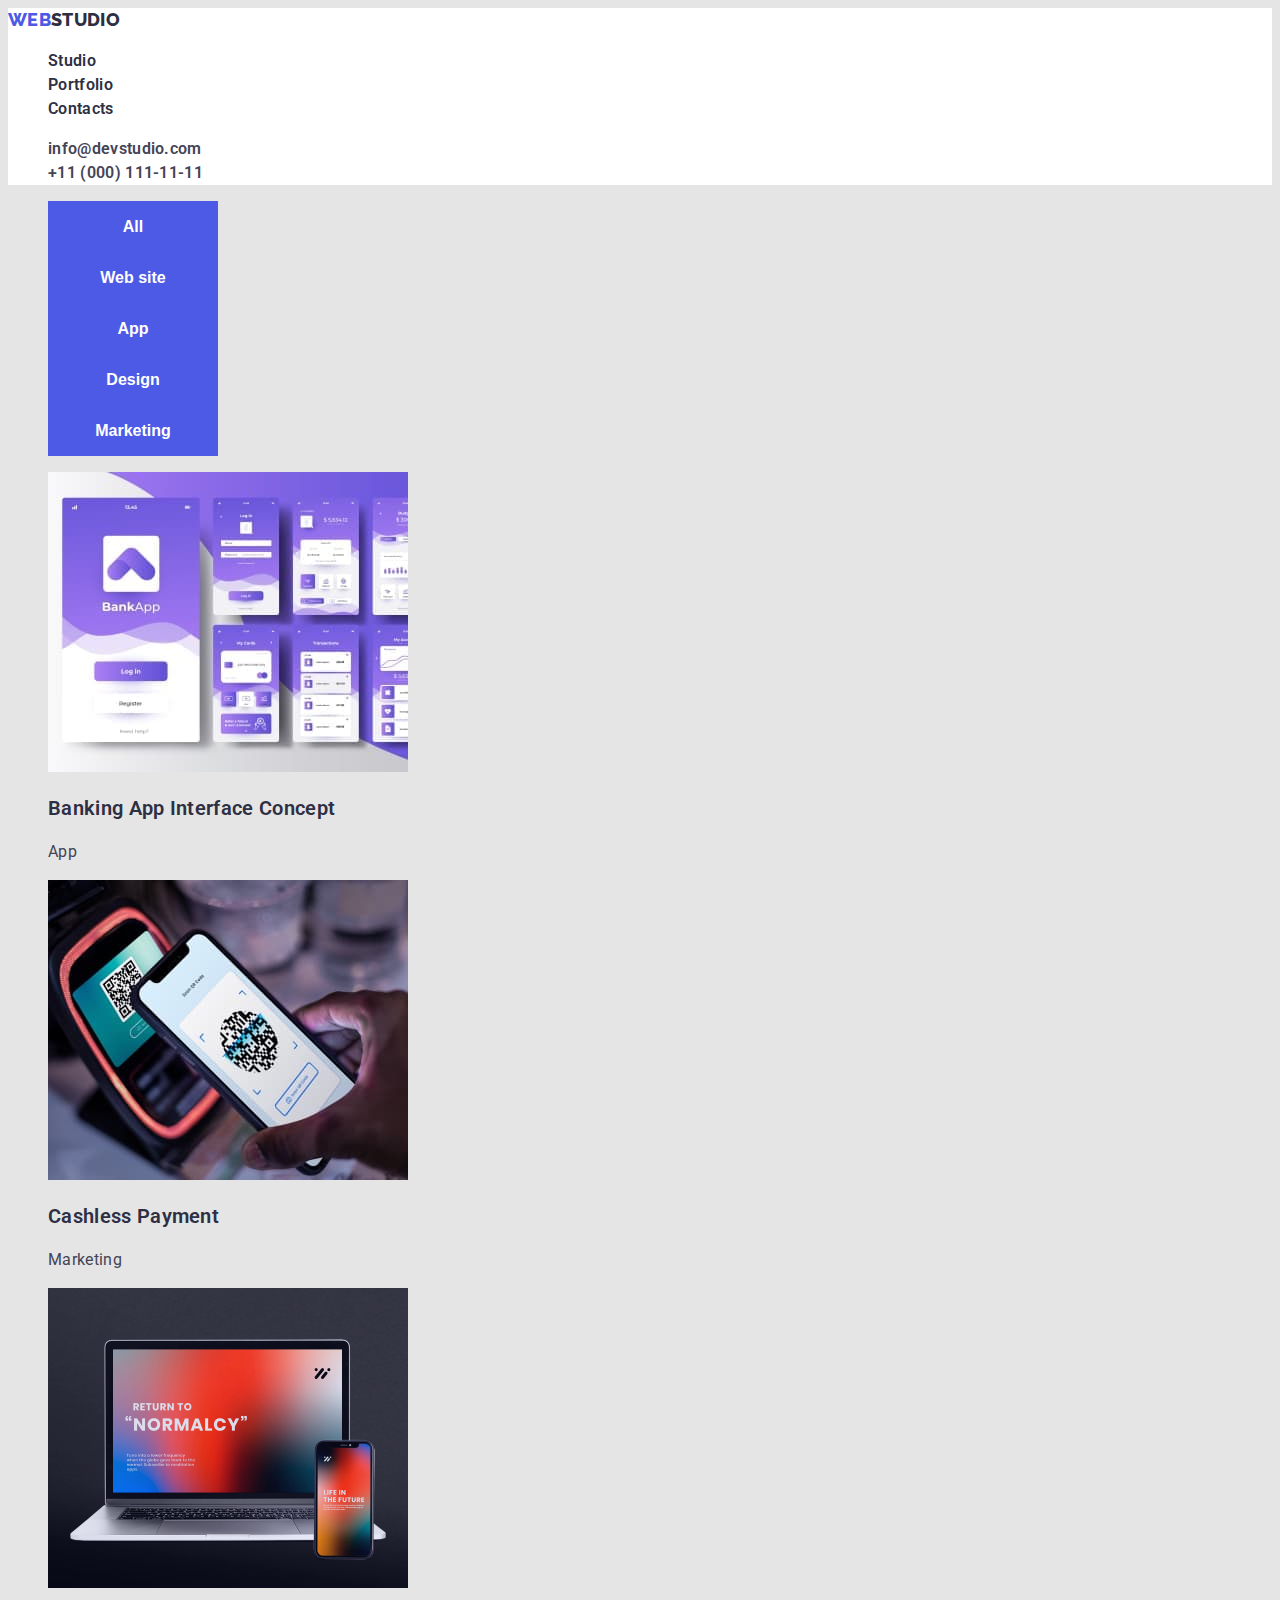
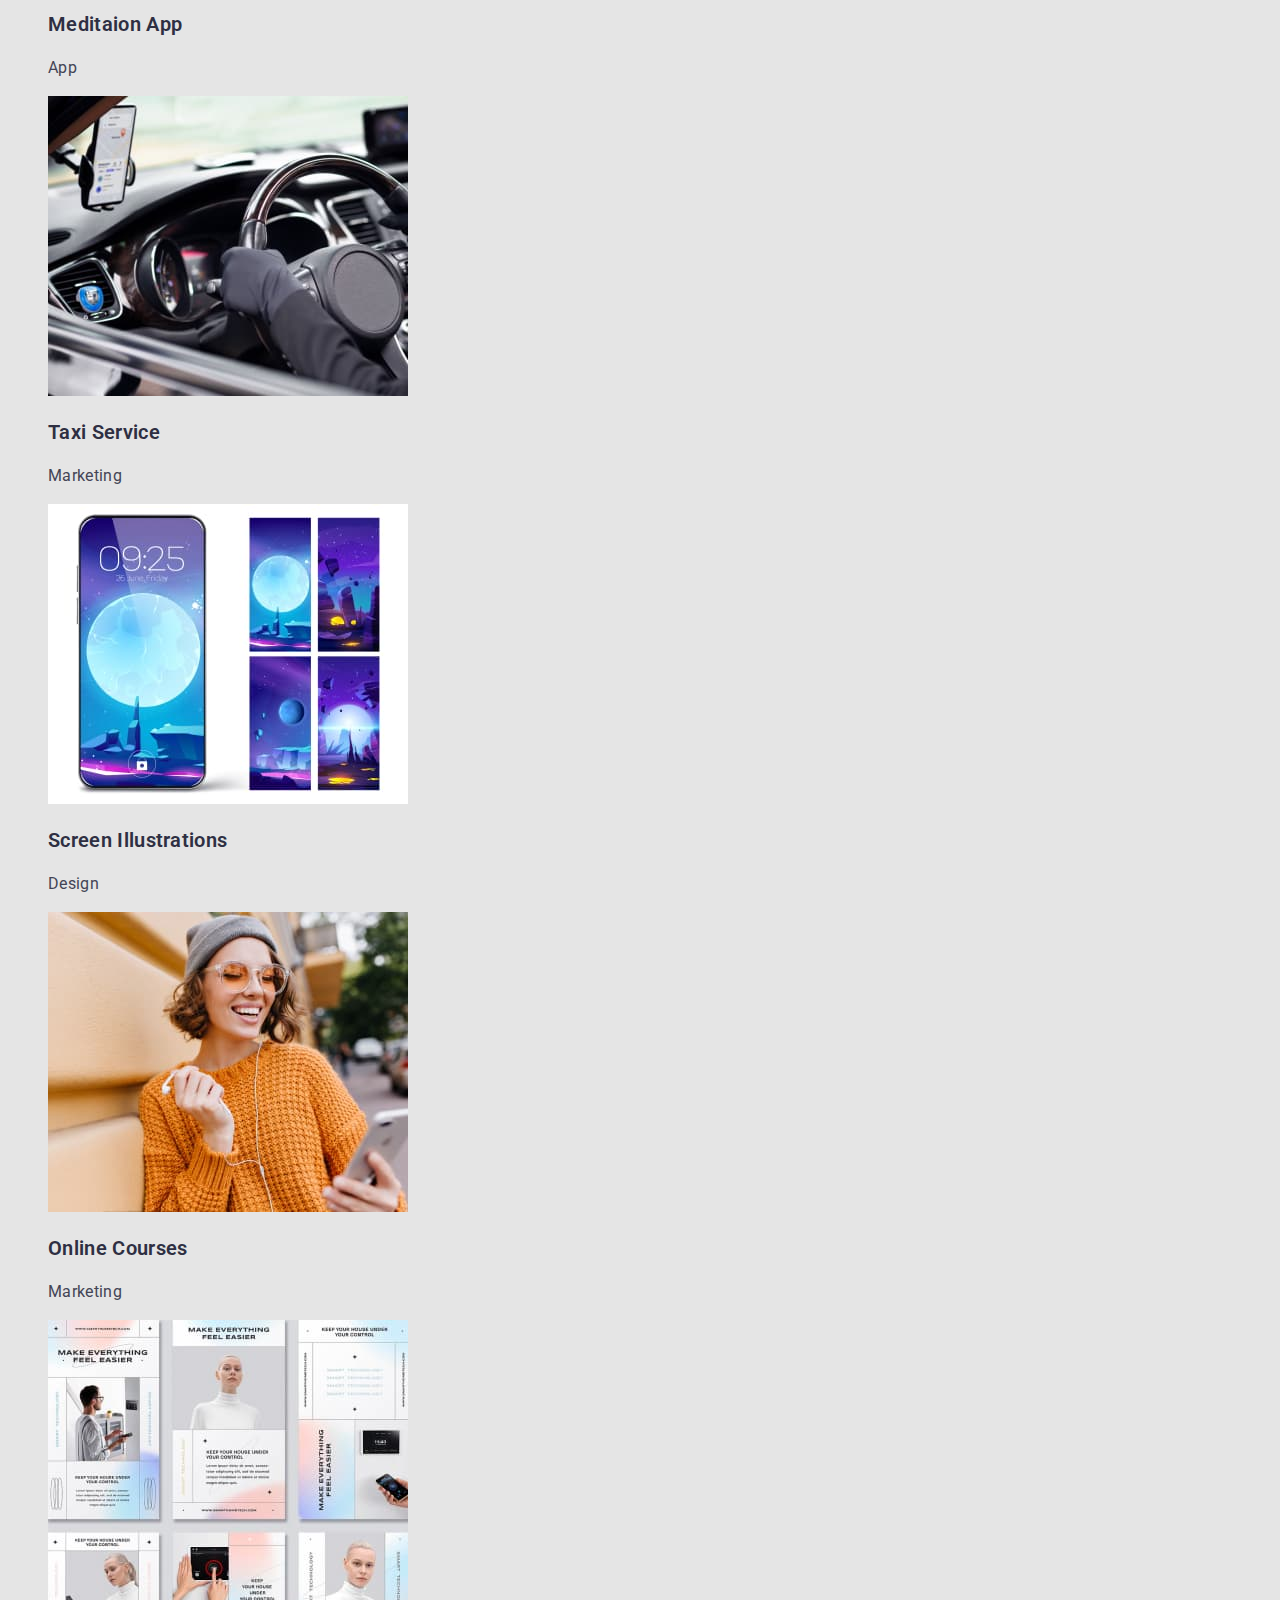
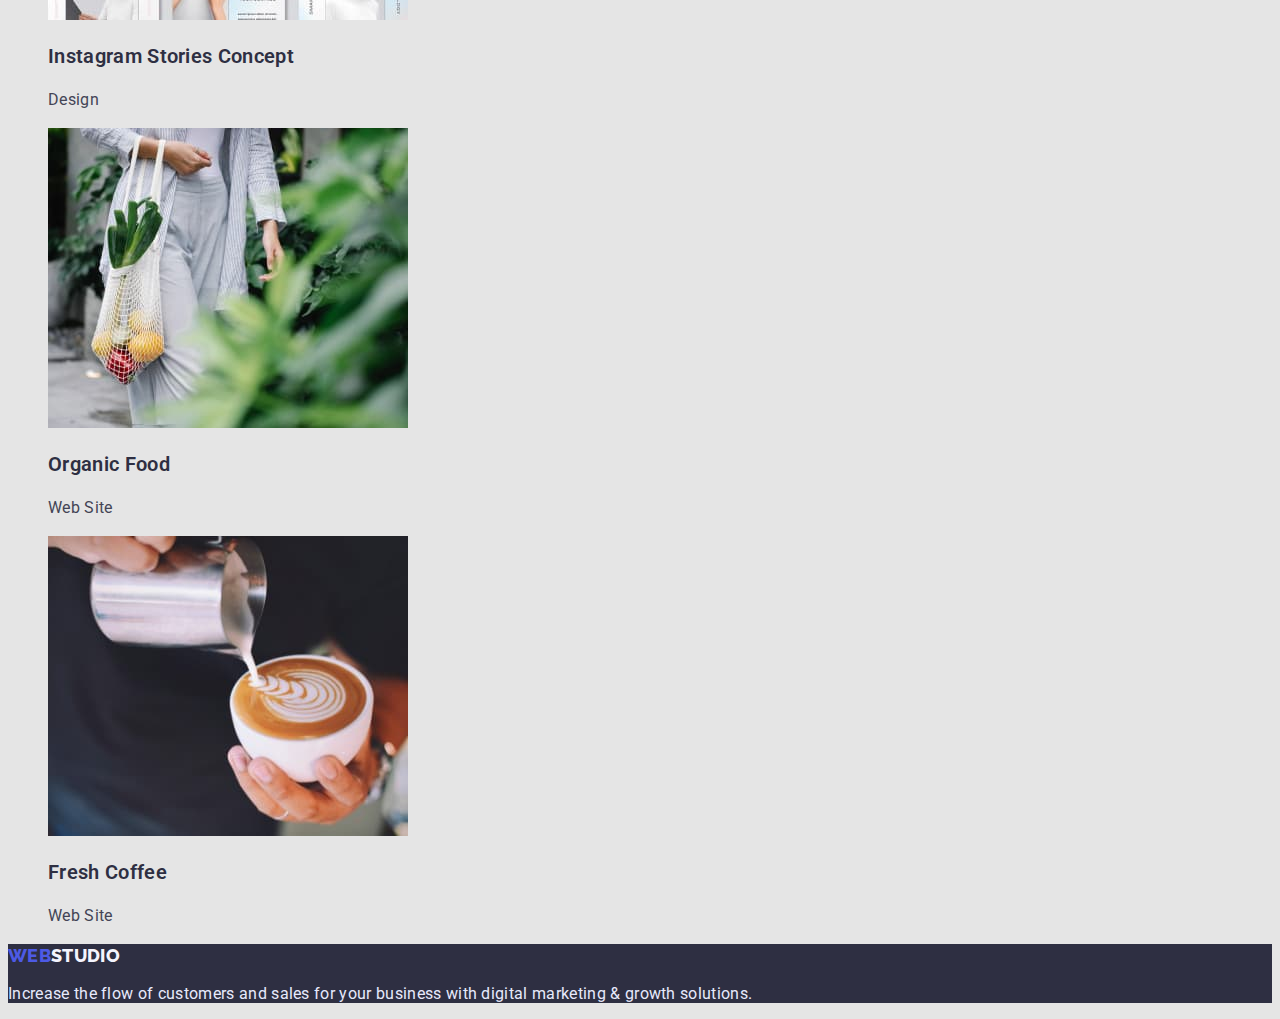
==== portfolio.html @ 7890c914 "photos and html file were added" ====
<!DOCTYPE html>
<html lang="en">
  <head>
    <meta charset="UTF-8" />
    <meta http-equiv="X-UA-Compatible" content="IE=edge" />
    <meta name="viewport" content="width=device-width, initial-scale=1.0" />
    <title>Portfolio</title>
    <link rel="stylesheet" href="./css/styles.css" />
    <link rel="preconnect" href="https://fonts.googleapis.com" />
    <link rel="preconnect" href="https://fonts.gstatic.com" crossorigin />
    <link
      href="https://fonts.googleapis.com/css2?family=Raleway:wght@700&family=Roboto:wght@400;500;700;900&display=swap"
      rel="stylesheet"
    />
  </head>
  <body>
    <header class="header">
      <nav>
        <a href="/" class="link logo"
          ><span class="first-part-logo">Web</span>Studio</a
        >
        <ul class="list">
          <li class="list-item">
            <a href="index.html" class="link">Studio</a>
          </li>
          <li class="list-item">
            <a href="./portfolio.html" class="link">Portfolio</a>
          </li>
          <li class="list-item"><a href="" class="link">Contacts</a></li>
        </ul>
      </nav>
      <address class="adress">
        <ul class="list">
          <li class="list-item">
            <a href="mailto:info@devstudio.com" class="link-contacts"
              >info@devstudio.com</a
            >
          </li>
          <li class="list-item">
            <a href="tel:+110001111111" class="link-contacts"
              >+11 (000) 111-11-11</a
            >
          </li>
        </ul>
      </address>
    </header>
    <main>
      <section>
        <h1 class="visually-hidden">filter buttons</h1>
        <ul class="list">
          <li class="list-item">
            <button type="button" class="button">All</button>
          </li>
          <li class="list-item">
            <button type="button" class="button">Web site</button>
          </li>
          <li class="list-item">
            <button type="button" class="button">App</button>
          </li>
          <li class="list-item">
            <button type="button" class="button">Design</button>
          </li>
          <li class="list-item">
            <button type="button" class="button">Marketing</button>
          </li>
        </ul>
        <ul class="list">
          <h2 class="second-priority-header visually-hidden">usage area</h2>
          <li class="list-item">
            <img src=./images/portfolioimages/bankinginterface.jpg alt="Banking
            App Interface Concept picture" width="360" height="300"/>
            <h3 class="third-priority-title">Banking App Interface Concept</h3>
            <p class="feature-text">App</p>
          </li>

          <li class="list-item">
            <img src=./images/portfolioimages/cashlesspayment.jpg alt="Banking
            App Interface Concept picture" width="360" height="300"/>
            <h3 class="third-priority-title">Cashless Payment</h3>
            <p class="feature-text">Marketing</p>
          </li>

          <li class="list-item">
            <img src=./images/portfolioimages/meditationapp.jpg alt="Banking App
            Interface Concept picture" width="360" height="300"/>
            <h3 class="third-priority-title">Meditaion App</h3>
            <p class="feature-text">App</p>
          </li>

          <li class="list-item">
            <img src=./images/portfolioimages/taxiservice.jpg alt="Banking App
            Interface Concept picture" width="360" height="300"/>
            <h3 class="third-priority-title">Taxi Service</h3>
            <p class="feature-text">Marketing</p>
          </li>

          <li class="list-item">
            <img src=./images/portfolioimages/screenillustration.jpg
            alt="Banking App Interface Concept picture" width="360"
            height="300"/>
            <h3 class="third-priority-title">Screen Illustrations</h3>
            <p class="feature-text">Design</p>
          </li>

          <li class="list-item">
            <img src=./images/portfolioimages/onlinecourses.jpg alt="Banking App
            Interface Concept picture" width="360" height="300"/>
            <h3 class="third-priority-title">Online Courses</h3>
            <p class="feature-text">Marketing</p>
          </li>

          <li class="list-item">
            <img src=./images/portfolioimages/instastories.jpg alt="Banking App
            Interface Concept picture" width="360" height="300"/>
            <h3 class="third-priority-title">Instagram Stories Concept</h3>
            <p class="feature-text">Design</p>
          </li>

          <li class="list-item">
            <img src=./images/portfolioimages/organicfood.jpg alt="Banking App
            Interface Concept picture" width="360" height="300"/>
            <h3 class="third-priority-title">Organic Food</h3>
            <p class="feature-text">Web Site</p>
          </li>
          <li class="list-item">
            <img src=./images/portfolioimages/freshcoffee.jpg alt="Banking App
            Interface Concept picture" width="360" height="300"/>
            <h3 class="third-priority-title">Fresh Coffee</h3>
            <p class="feature-text">Web Site</p>
          </li>
        </ul>
      </section>
      <footer class="footer-colors">
        <a href="/" class="link logo"
          ><span class="first-part-logo">Web</span
          ><span class="second-part-logo">Studio</span></a
        >
        <p>
          Increase the flow of customers and sales for your business with
          digital marketing & growth solutions.
        </p>
      </footer>
    </main>
  </body>
</html>
---- css/styles.css ----
/* CSS-variable */
:root {
  --main-text-color: #2e2f42;
  --main-background-color: #e5e5e5;
  --main-font-family: Roboto, sans-serif;
  --focus-color: #4d5ae5;
  --hover-color: #4d5ae5;
  --footer-background-color: #2e2f42;
}

/* body main characters */
body {
  color: var(--main-text-color);
  background-color: var(--main-background-color);
  font-family: var(--main-font-family);
  letter-spacing: 0.02em;
}

/* header */
.header {
  background-color: #ffffff;
  font-size: 16px;
  font-weight: 600;
  line-height: 1.5;
}
.logo {
  font-family: "Raleway";
  font-style: normal;
  font-weight: 800;
  font-size: 18px;
  line-height: 1.33;
  color: var(--main-text-color);
  text-transform: uppercase;
}
.first-part-logo {
  color: #4d5ae5;
}
.link {
  text-decoration: none;
  color: #2e2f42;
}
.link-contacts {
  text-decoration: none;
  color: #434455;
}
.link:hover {
  color: var(--hover-color);
}
.link:focus {
  color: var(--focus-color);
}
.link-contacts:hover {
  color: var(--hover-color);
}

.link-contacts:focus {
  color: var(--focus-color);
}

.list {
  list-style-type: none;
}
/* .list-item {
} */
.adress {
  font-size: 16px;
  line-height: 1.5;
  font-style: normal;
}
/* hero section */
.visually-hidden {
  position: absolute;
    white-space: nowrap;
    width: 1px;
    height: 1px;
    overflow: hidden;
    border: 0;
    padding: 0;
    clip: rect(0 0 0 0);
    clip-path: inset(50%);
    margin: -1px;
}
.hero {
  color: #ffffff;
  background-color: var(--footer-background-color);
  font-size: 56px;
  font-weight: 600;
  line-height: 1.07;
  text-align: center;
}
.button {
  width: 170px;
  height: 51px;
  border: none;
  --font-family: inherit;

  background: #4d5ae5;
  color: #ffffff;

  font-style: normal;
  font-weight: 600;
  font-size: 16px;
  line-height: 1.33;
}
.button:hover {
  background-color: var(--hover-color);
}
.button:focus {
  background-color: var(--focus-color);
}
.button {
  cursor: pointer;
}

/* second section */
.second-priority-title {
  font-weight: 600;
  font-size: 36px;
  line-height: 1.11;
}
.third-priority-title {
  font-weight: 600;
  font-size: 20px;
  line-height: 1.2;
}
.team-section-background-color {
  background-color: #f4f4fd;
}
.feature-text {
  color: #434455;
  font-size: 16px;
  line-height: 1.5;
}
/* footer */
.footer-colors {
  background-color: var(--footer-background-color);
  color: #e7e9fc;
}
.second-part-logo {
  color: #f4f4fd;
}
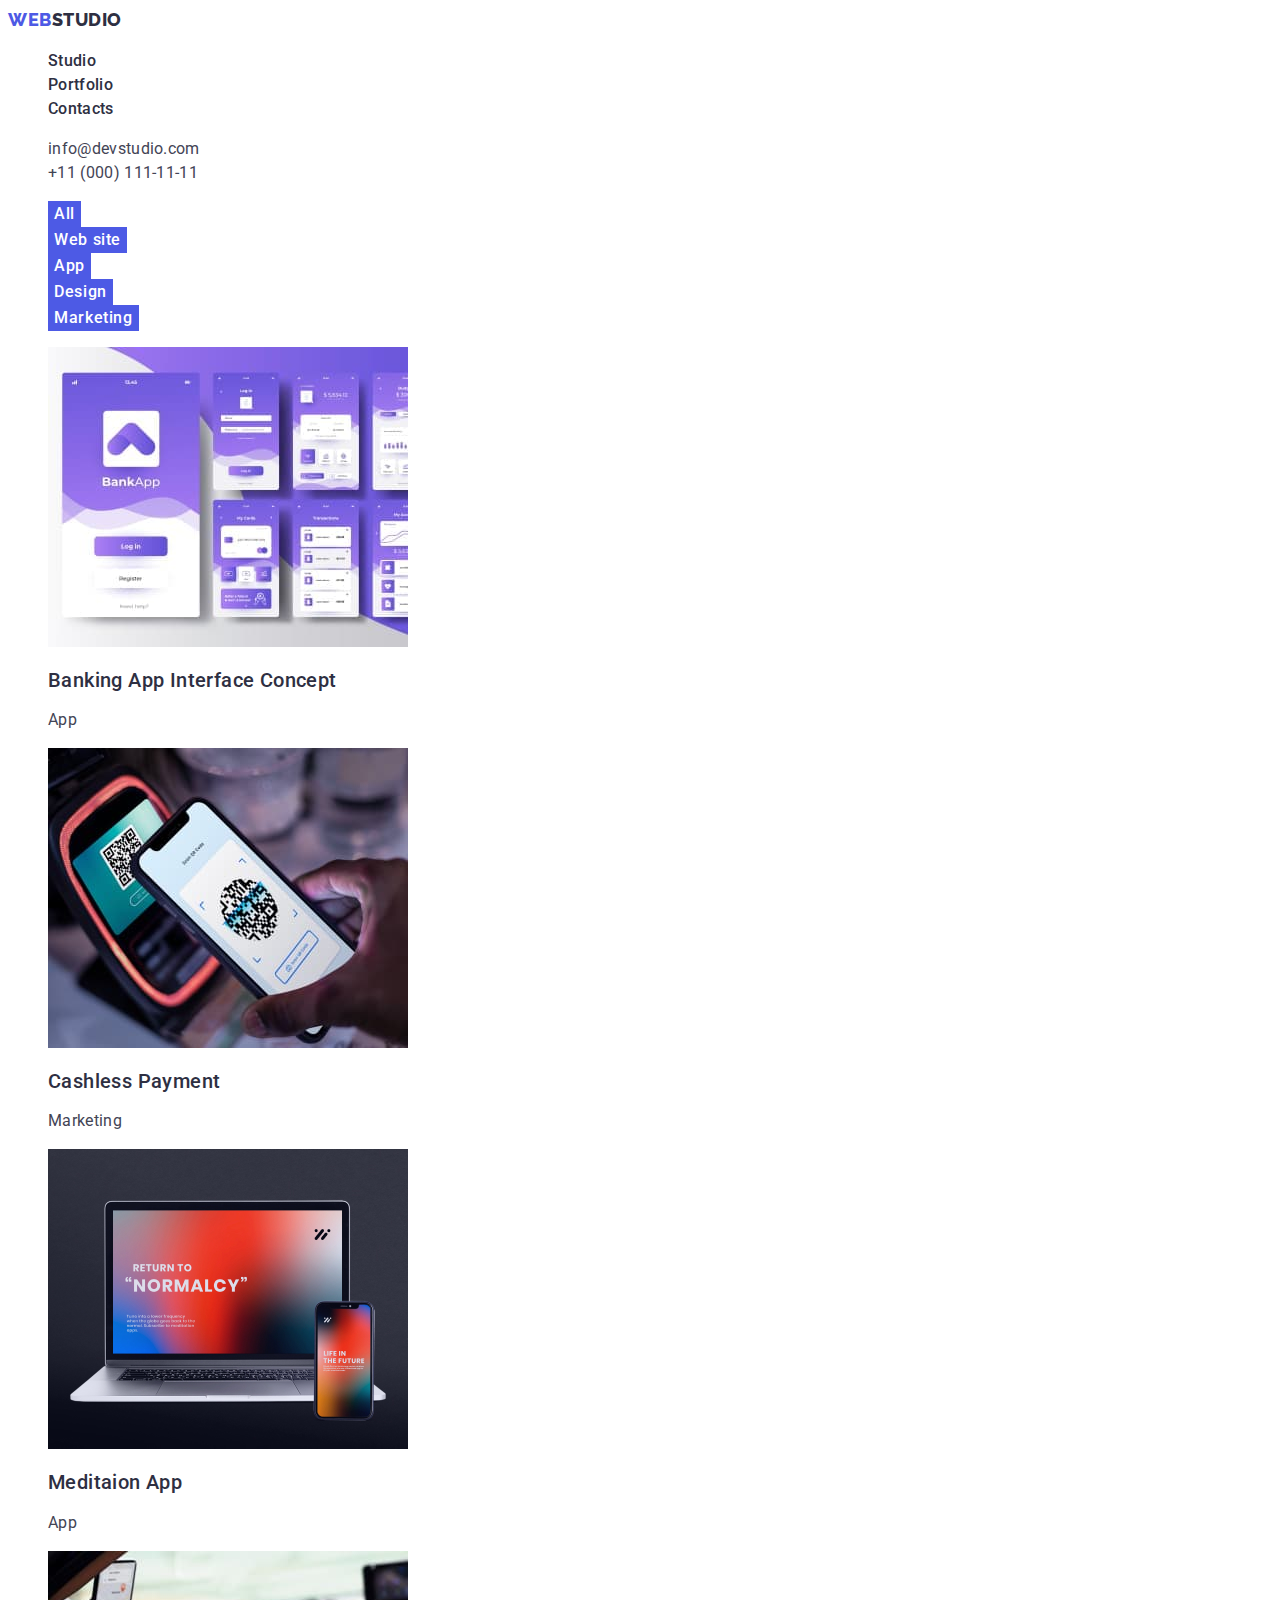
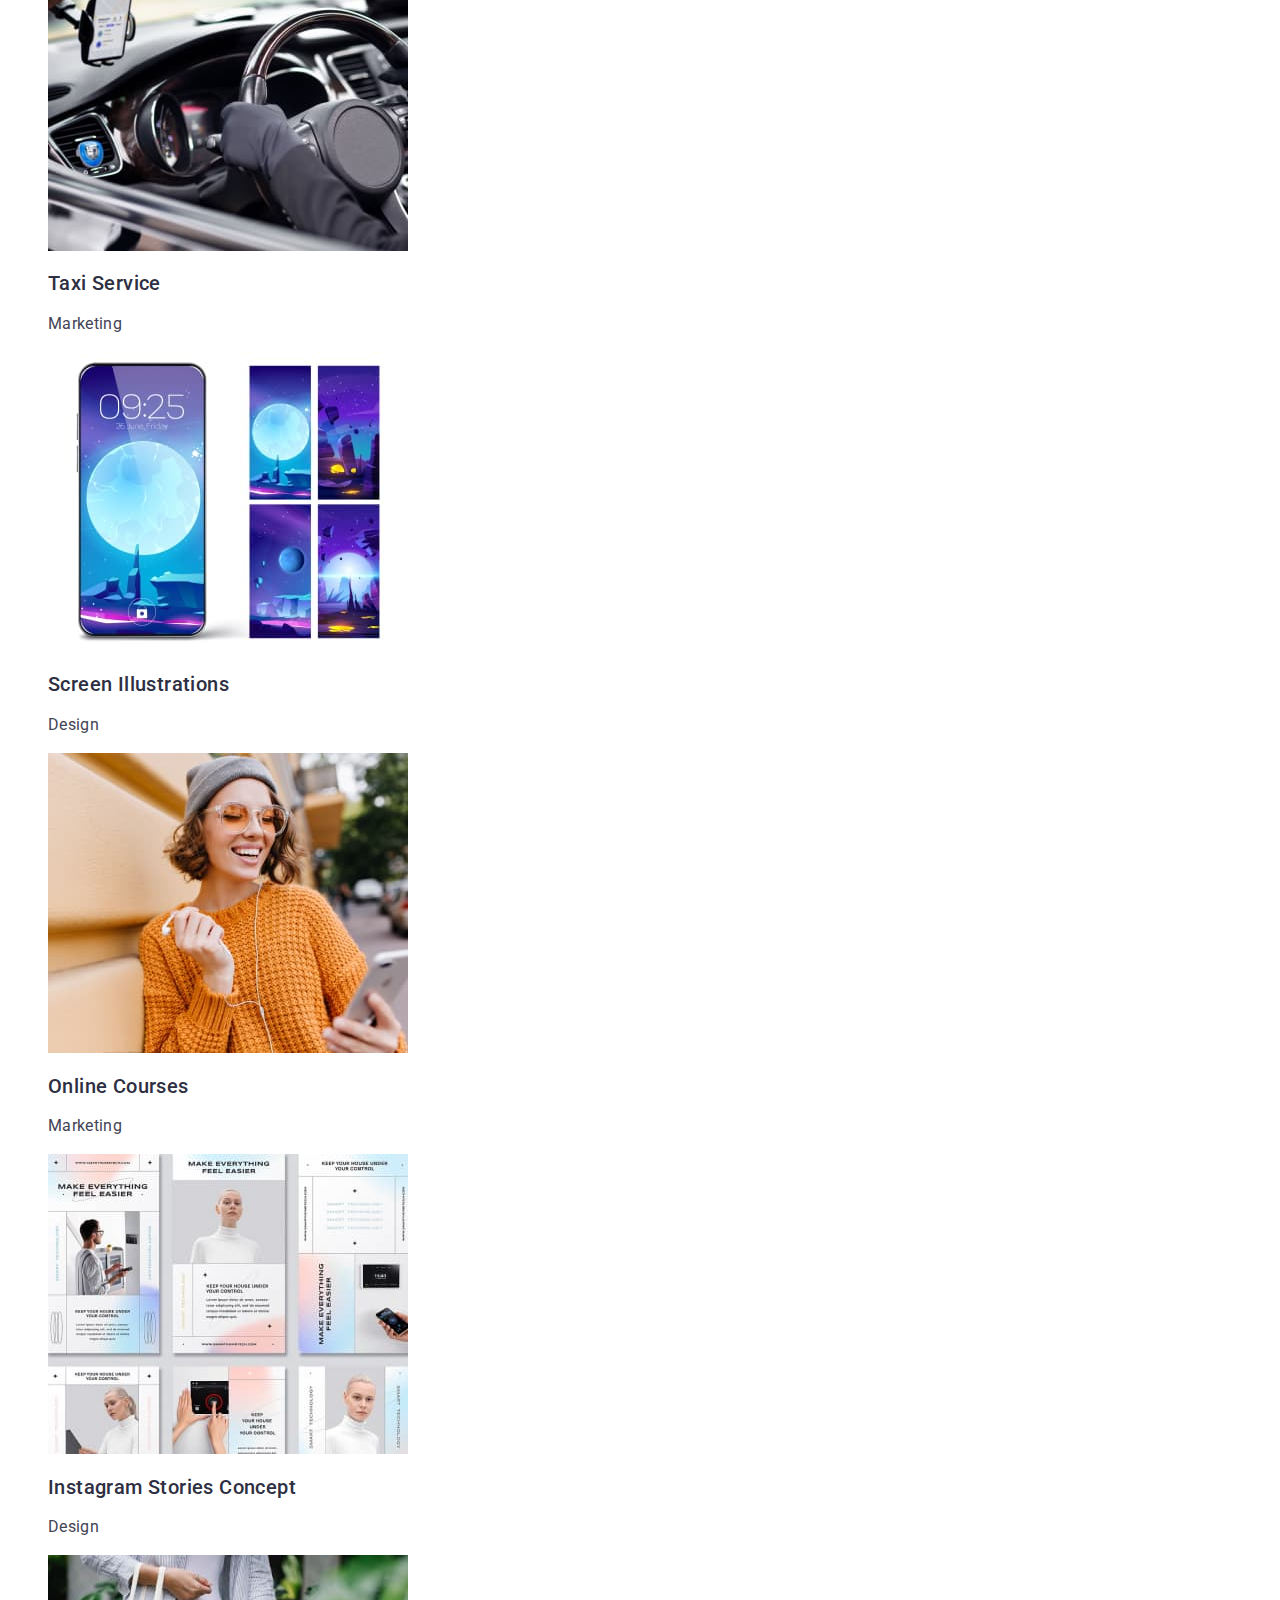
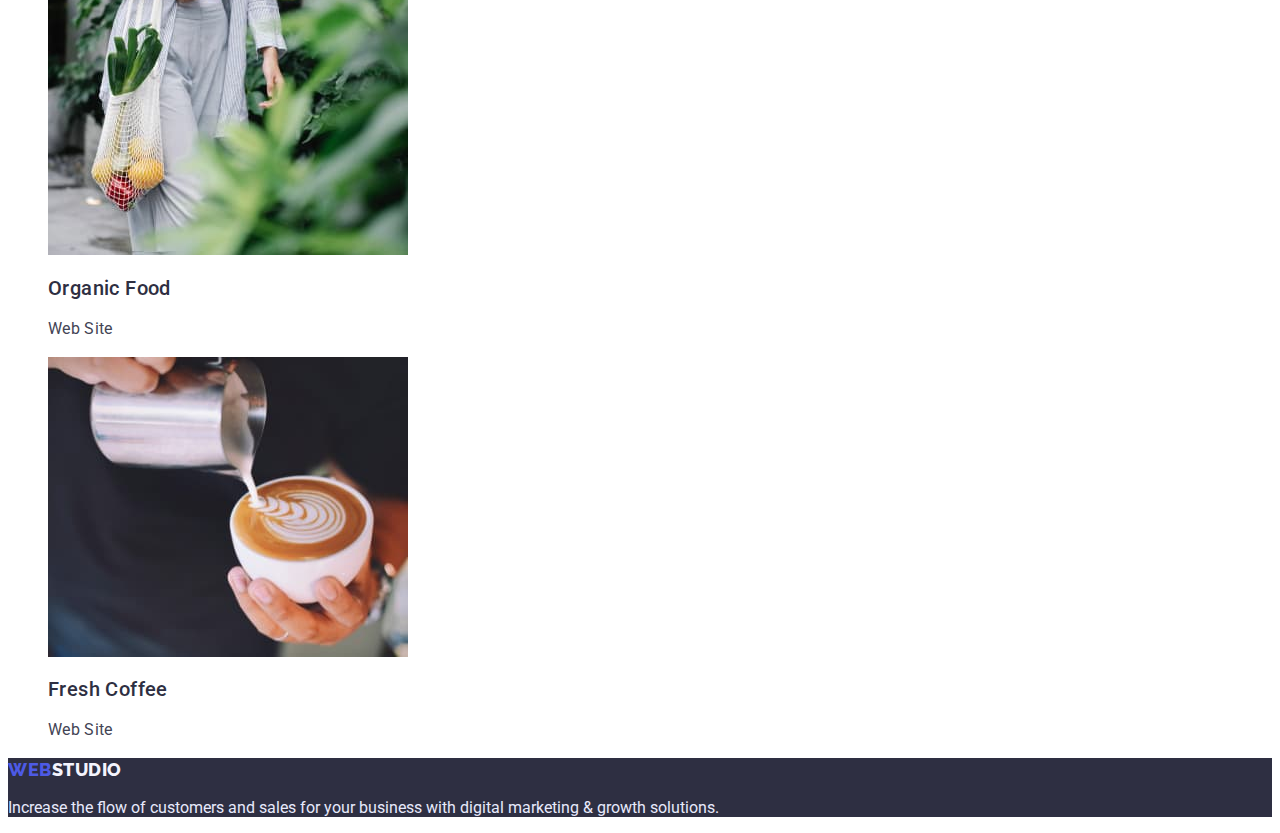
==== commit 0606a952: "fixed-1" ====
--- a/portfolio.html
+++ b/portfolio.html
@@ -65,32 +65,31 @@
           </li>
         </ul>
         <ul class="list">
-          <h2 class="second-priority-header visually-hidden">usage area</h2>
           <li class="list-item">
             <img src=./images/portfolioimages/bankinginterface.jpg alt="Banking
             App Interface Concept picture" width="360" height="300"/>
-            <h3 class="third-priority-title">Banking App Interface Concept</h3>
+            <h2 class="third-priourity-title">Banking App Interface Concept</h2>
             <p class="feature-text">App</p>
           </li>
 
           <li class="list-item">
             <img src=./images/portfolioimages/cashlesspayment.jpg alt="Banking
             App Interface Concept picture" width="360" height="300"/>
-            <h3 class="third-priority-title">Cashless Payment</h3>
+            <h2 class="third-priourity-title">Cashless Payment</h2>
             <p class="feature-text">Marketing</p>
           </li>
 
           <li class="list-item">
             <img src=./images/portfolioimages/meditationapp.jpg alt="Banking App
             Interface Concept picture" width="360" height="300"/>
-            <h3 class="third-priority-title">Meditaion App</h3>
+            <h2 class="third-priourity-title">Meditaion App</h2>
             <p class="feature-text">App</p>
           </li>
 
           <li class="list-item">
             <img src=./images/portfolioimages/taxiservice.jpg alt="Banking App
             Interface Concept picture" width="360" height="300"/>
-            <h3 class="third-priority-title">Taxi Service</h3>
+            <h2 class="third-priourity-title">Taxi Service</h2>
             <p class="feature-text">Marketing</p>
           </li>
 
@@ -98,34 +97,34 @@
             <img src=./images/portfolioimages/screenillustration.jpg
             alt="Banking App Interface Concept picture" width="360"
             height="300"/>
-            <h3 class="third-priority-title">Screen Illustrations</h3>
+            <h2 class="third-priourity-title">Screen Illustrations</h2>
             <p class="feature-text">Design</p>
           </li>
 
           <li class="list-item">
             <img src=./images/portfolioimages/onlinecourses.jpg alt="Banking App
             Interface Concept picture" width="360" height="300"/>
-            <h3 class="third-priority-title">Online Courses</h3>
+            <h2 class="third-priourity-title">Online Courses</h2>
             <p class="feature-text">Marketing</p>
           </li>
 
           <li class="list-item">
             <img src=./images/portfolioimages/instastories.jpg alt="Banking App
             Interface Concept picture" width="360" height="300"/>
-            <h3 class="third-priority-title">Instagram Stories Concept</h3>
+            <h2 class="third-priourity-title">Instagram Stories Concept</h2>
             <p class="feature-text">Design</p>
           </li>
 
           <li class="list-item">
             <img src=./images/portfolioimages/organicfood.jpg alt="Banking App
             Interface Concept picture" width="360" height="300"/>
-            <h3 class="third-priority-title">Organic Food</h3>
+            <h2 class="third-priourity-title">Organic Food</h2>
             <p class="feature-text">Web Site</p>
           </li>
           <li class="list-item">
             <img src=./images/portfolioimages/freshcoffee.jpg alt="Banking App
             Interface Concept picture" width="360" height="300"/>
-            <h3 class="third-priority-title">Fresh Coffee</h3>
+            <h2 class="third-priourity-title">Fresh Coffee</h2>
             <p class="feature-text">Web Site</p>
           </li>
         </ul>
--- a/css/styles.css
+++ b/css/styles.css
@@ -1,11 +1,22 @@
 /* CSS-variable */
 :root {
   --main-text-color: #2e2f42;
-  --main-background-color: #e5e5e5;
+  --main-background-color: #ffffff;
+  --hero-section-color: #ffffff;
   --main-font-family: Roboto, sans-serif;
   --focus-color: #4d5ae5;
   --hover-color: #4d5ae5;
   --footer-background-color: #2e2f42;
+  --footer-text-color: #e7e9fc;
+  --btn-text-color: #ffffff;
+  --btn-background-color: #4d5ae5;
+  --btn-hover-background-color: #404bbf;
+  --contacts-color: #434455;
+  --link-color: #2e2f42;
+  --logo-first-part-color: #4d5ae5;
+  --logo-second-part-color: #f4f4fd;
+  --team-section-bckgnd-color: #f4f4fd;
+  --feature-text: #434455;
 }
 
 /* body main characters */
@@ -13,35 +24,40 @@
   color: var(--main-text-color);
   background-color: var(--main-background-color);
   font-family: var(--main-font-family);
-  letter-spacing: 0.02em;
 }
 
 /* header */
 .header {
-  background-color: #ffffff;
+  background-color: var(--main-background-color);
   font-size: 16px;
-  font-weight: 600;
+  font-weight: 500;
   line-height: 1.5;
+
+  letter-spacing: 0.02em;
 }
 .logo {
-  font-family: "Raleway";
+  font-family: "Raleway", sans-serif;
   font-style: normal;
   font-weight: 800;
   font-size: 18px;
   line-height: 1.33;
   color: var(--main-text-color);
   text-transform: uppercase;
+  letter-spacing: 0.03em;
 }
 .first-part-logo {
-  color: #4d5ae5;
+  color: var(--logo-first-part-color);
+}
+.tel {
+  text-transform: uppercase;
 }
 .link {
   text-decoration: none;
-  color: #2e2f42;
+  color: var(--link-color);
 }
 .link-contacts {
   text-decoration: none;
-  color: #434455;
+  color: var(--contacts-color);
 }
 .link:hover {
   color: var(--hover-color);
@@ -63,6 +79,7 @@
 /* .list-item {
 } */
 .adress {
+  font-weight: 400;
   font-size: 16px;
   line-height: 1.5;
   font-style: normal;
@@ -70,72 +87,74 @@
 /* hero section */
 .visually-hidden {
   position: absolute;
-    white-space: nowrap;
-    width: 1px;
-    height: 1px;
-    overflow: hidden;
-    border: 0;
-    padding: 0;
-    clip: rect(0 0 0 0);
-    clip-path: inset(50%);
-    margin: -1px;
+  white-space: nowrap;
+  width: 1px;
+  height: 1px;
+  overflow: hidden;
+  border: 0;
+  padding: 0;
+  clip: rect(0 0 0 0);
+  clip-path: inset(50%);
+  margin: -1px;
 }
 .hero {
-  color: #ffffff;
+  color: var(--hero-section-color);
   background-color: var(--footer-background-color);
   font-size: 56px;
-  font-weight: 600;
+  font-weight: 700;
   line-height: 1.07;
   text-align: center;
+  letter-spacing: 0.02em;
 }
 .button {
-  width: 170px;
-  height: 51px;
   border: none;
-  --font-family: inherit;
 
-  background: #4d5ae5;
-  color: #ffffff;
+  background: var(--btn-background-color);
+  color: var(--btn-text-color);
 
-  font-style: normal;
-  font-weight: 600;
+  font-family: "Roboto", sans-serif;
+  font-weight: 500;
   font-size: 16px;
-  line-height: 1.33;
+  line-height: 1.5;
+  letter-spacing: 0.04em;
+  cursor: pointer;
 }
 .button:hover {
-  background-color: var(--hover-color);
+  background-color: var(--btn-hover-background-color);
 }
 .button:focus {
-  background-color: var(--focus-color);
-}
-.button {
-  cursor: pointer;
+  background-color: var(--btn-hover-background-color);
 }
 
 /* second section */
-.second-priority-title {
-  font-weight: 600;
+.second-priourity-title {
+  font-weight: 700;
   font-size: 36px;
   line-height: 1.11;
+  text-align: center;
+  letter-spacing: 0.02em;
+  text-transform: capitalize;
 }
-.third-priority-title {
-  font-weight: 600;
+.third-priourity-title {
+  font-weight: 500;
   font-size: 20px;
   line-height: 1.2;
+  letter-spacing: 0.02em;
 }
 .team-section-background-color {
-  background-color: #f4f4fd;
+  background-color: var(--team-section-bckgnd-color);
 }
 .feature-text {
-  color: #434455;
+  color: var(--feature-text);
   font-size: 16px;
   line-height: 1.5;
+  letter-spacing: 0.02em;
 }
 /* footer */
 .footer-colors {
   background-color: var(--footer-background-color);
-  color: #e7e9fc;
+  color: var(--footer-text-color);
 }
 .second-part-logo {
-  color: #f4f4fd;
+  color: var(--logo-second-part-color);
 }
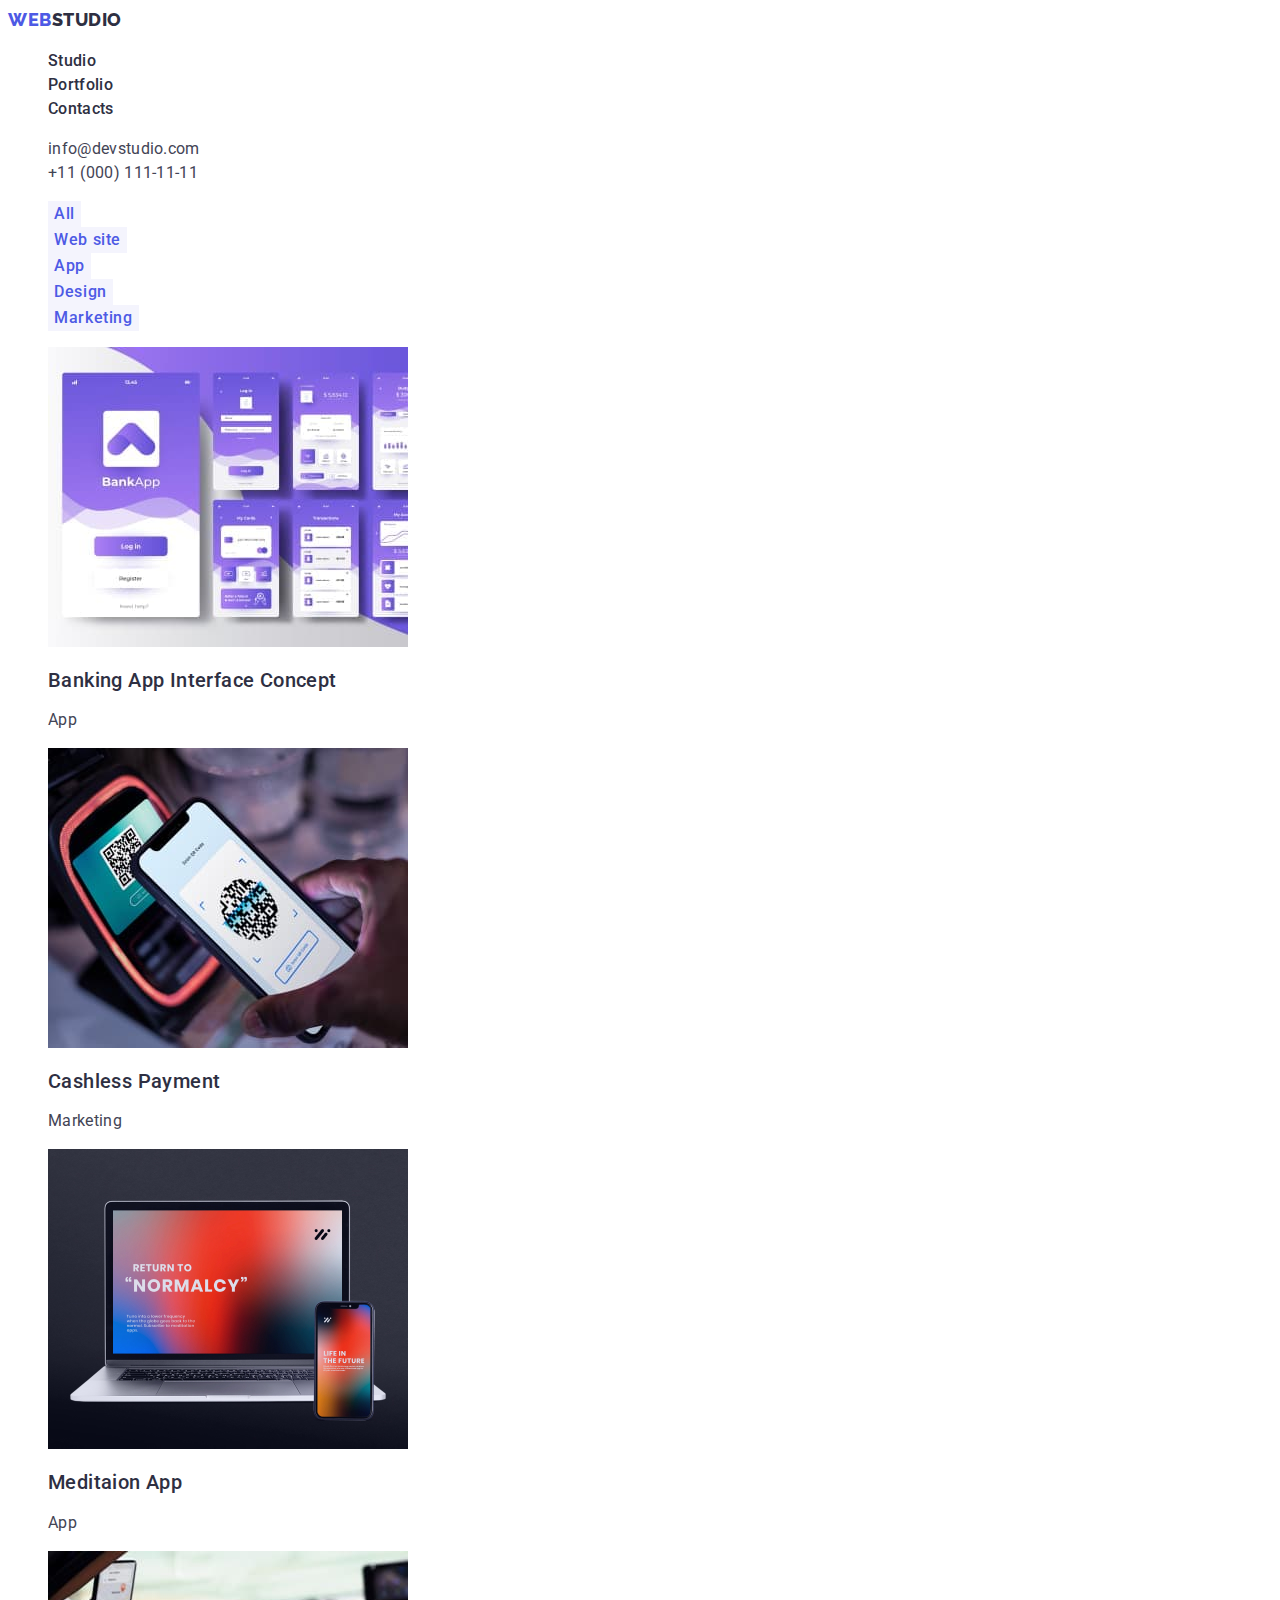
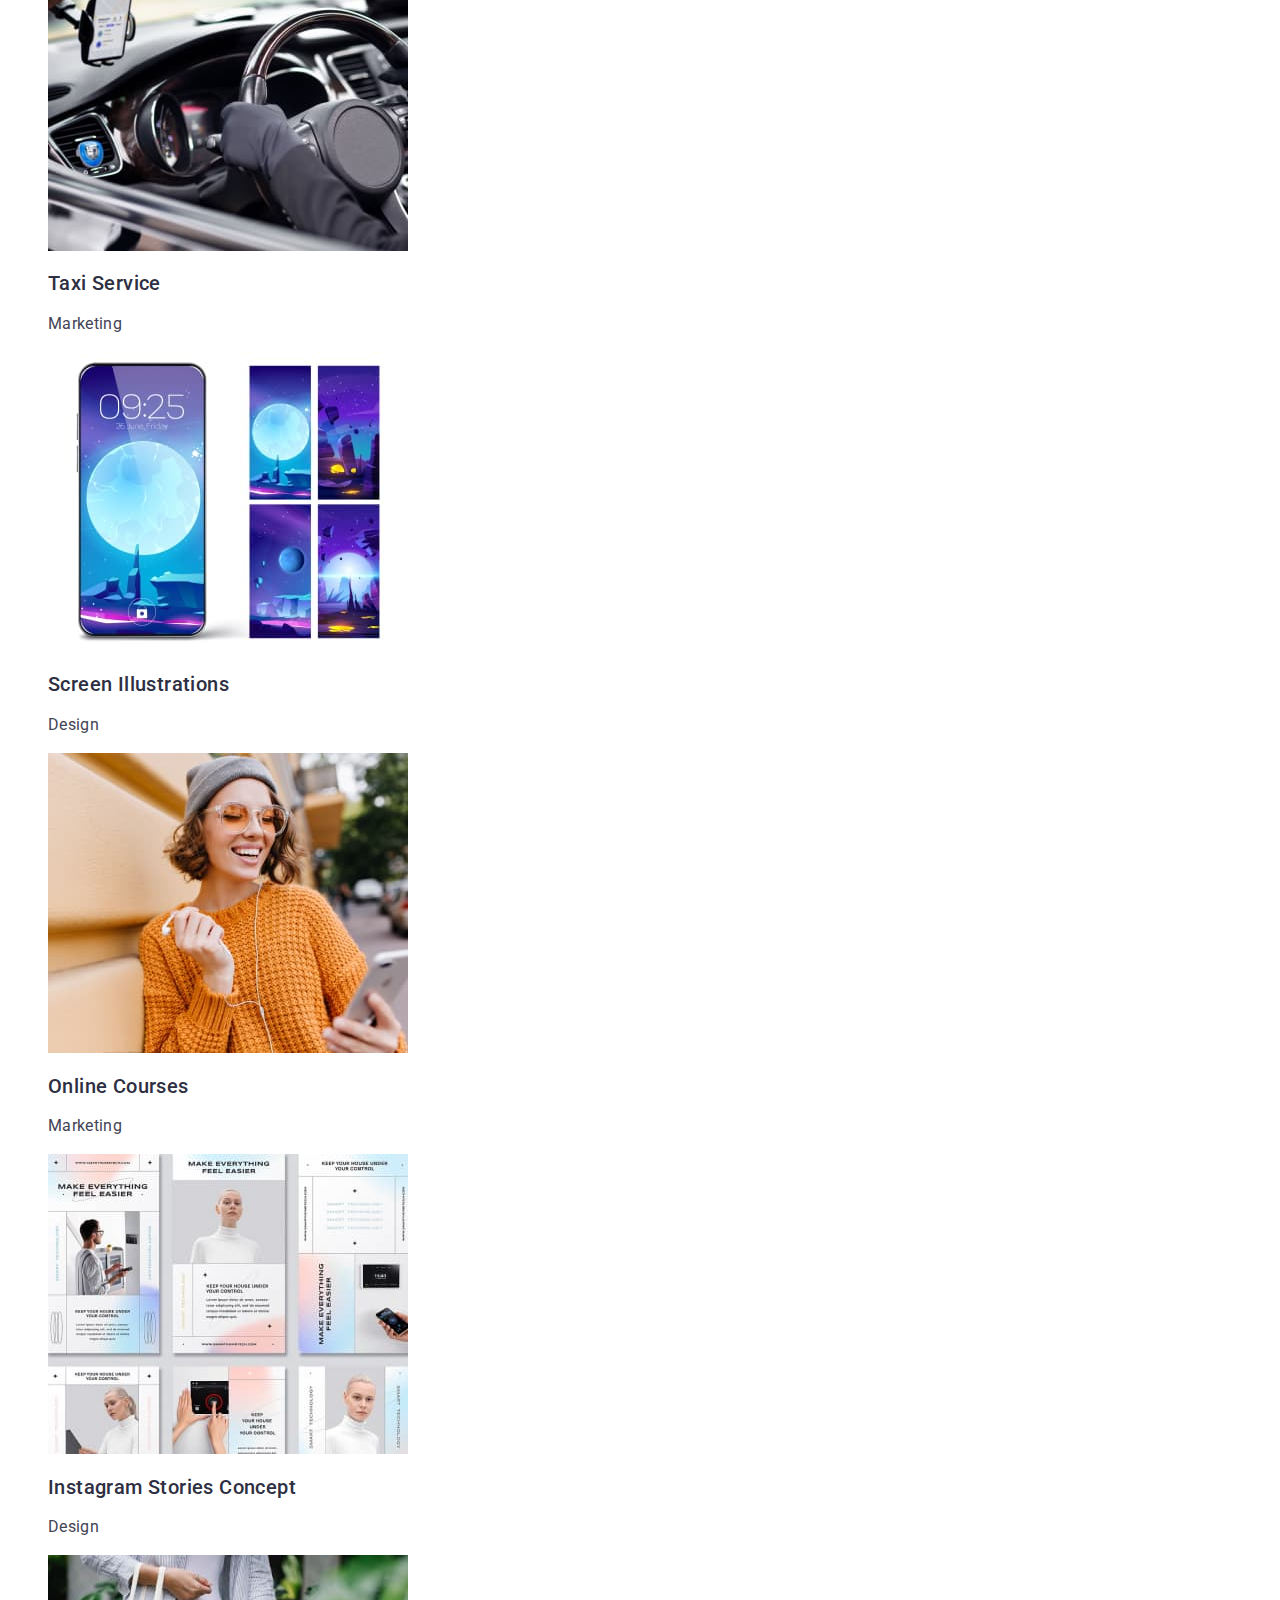
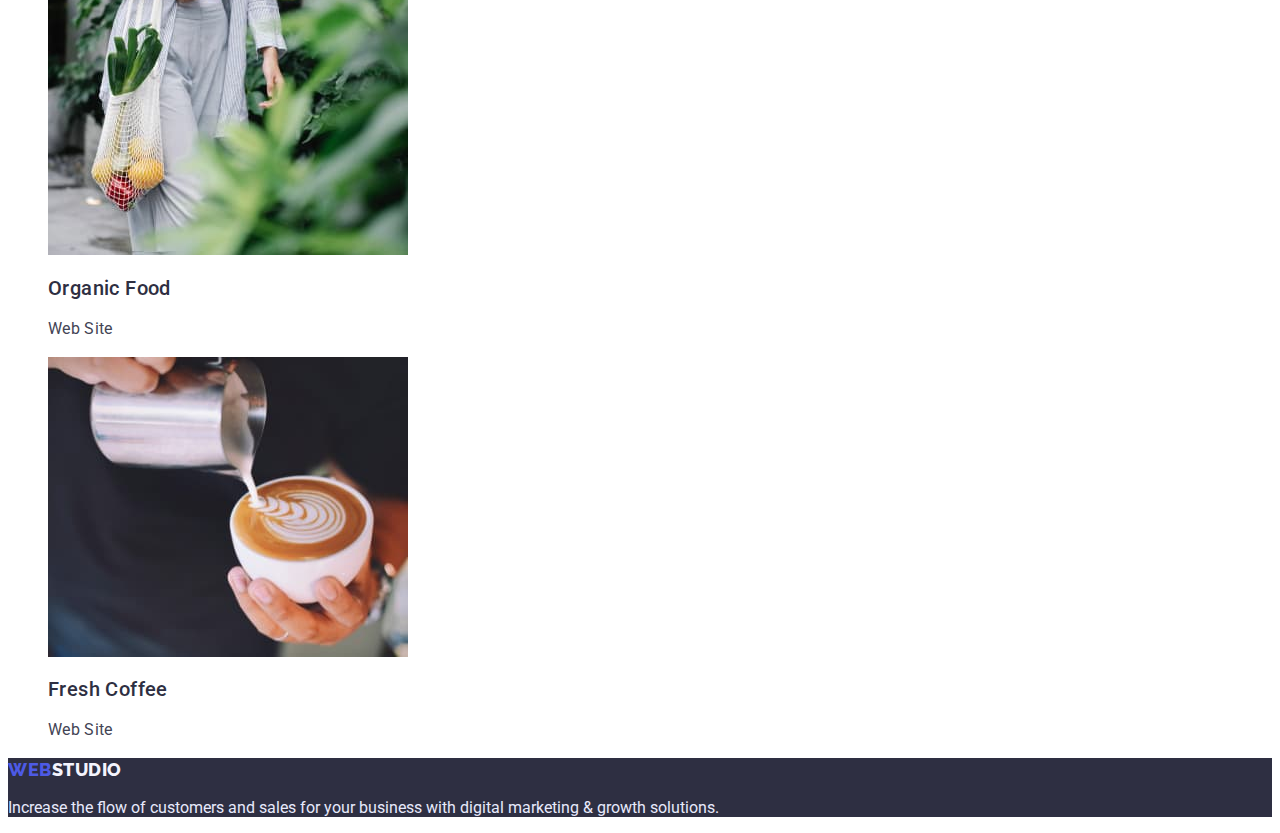
==== commit 71d85456: "portfolio-btns-are-remaden" ====
--- a/portfolio.html
+++ b/portfolio.html
@@ -49,19 +49,19 @@
         <h1 class="visually-hidden">filter buttons</h1>
         <ul class="list">
           <li class="list-item">
-            <button type="button" class="button">All</button>
+            <button type="button" class="portfolio-btn">All</button>
           </li>
           <li class="list-item">
-            <button type="button" class="button">Web site</button>
+            <button type="button" class="portfolio-btn">Web site</button>
           </li>
           <li class="list-item">
-            <button type="button" class="button">App</button>
+            <button type="button" class="portfolio-btn">App</button>
           </li>
           <li class="list-item">
-            <button type="button" class="button">Design</button>
+            <button type="button" class="portfolio-btn">Design</button>
           </li>
           <li class="list-item">
-            <button type="button" class="button">Marketing</button>
+            <button type="button" class="portfolio-btn">Marketing</button>
           </li>
         </ul>
         <ul class="list">
--- a/css/styles.css
+++ b/css/styles.css
@@ -17,6 +17,12 @@
   --logo-second-part-color: #f4f4fd;
   --team-section-bckgnd-color: #f4f4fd;
   --feature-text: #434455;
+  --portfolio-btn-background-color: #f4f4fd;
+  --portfolio-btn-text-color: #4d5ae5;
+  --hover-portfolio-btn-background-color: #404BBF;
+  --focus-portfolio-btn-background-color: #404BBF;
+  --hover-portfolio-btn-text-color: #ffffff;
+  --focus-portfolio-btn-text-color: #ffffff;
 }
 
 /* body main characters */
@@ -125,7 +131,6 @@
 .button:focus {
   background-color: var(--btn-hover-background-color);
 }
-
 /* second section */
 .second-priourity-title {
   font-weight: 700;
@@ -158,3 +163,25 @@
 .second-part-logo {
   color: var(--logo-second-part-color);
 }
+/* -----------------------page-portfolio--------------------- */
+.portfolio-btn {
+  border: none;
+
+  background: var(--portfolio-btn-background-color);
+  color: var(--portfolio-btn-text-color);
+
+  font-family: "Roboto", sans-serif;
+  font-weight: 500;
+  font-size: 16px;
+  line-height: 1.5;
+  letter-spacing: 0.04em;
+  cursor: pointer;
+}
+.portfolio-btn:hover {
+  background: var(--hover-portfolio-btn-background-color);
+  color: var(--hover-portfolio-btn-text-color);
+}
+.portfolio-btn:focus {
+  background: var(--focus-portfolio-btn-background-color);
+  color: var(--focus-portfolio-btn-text-color);
+}
